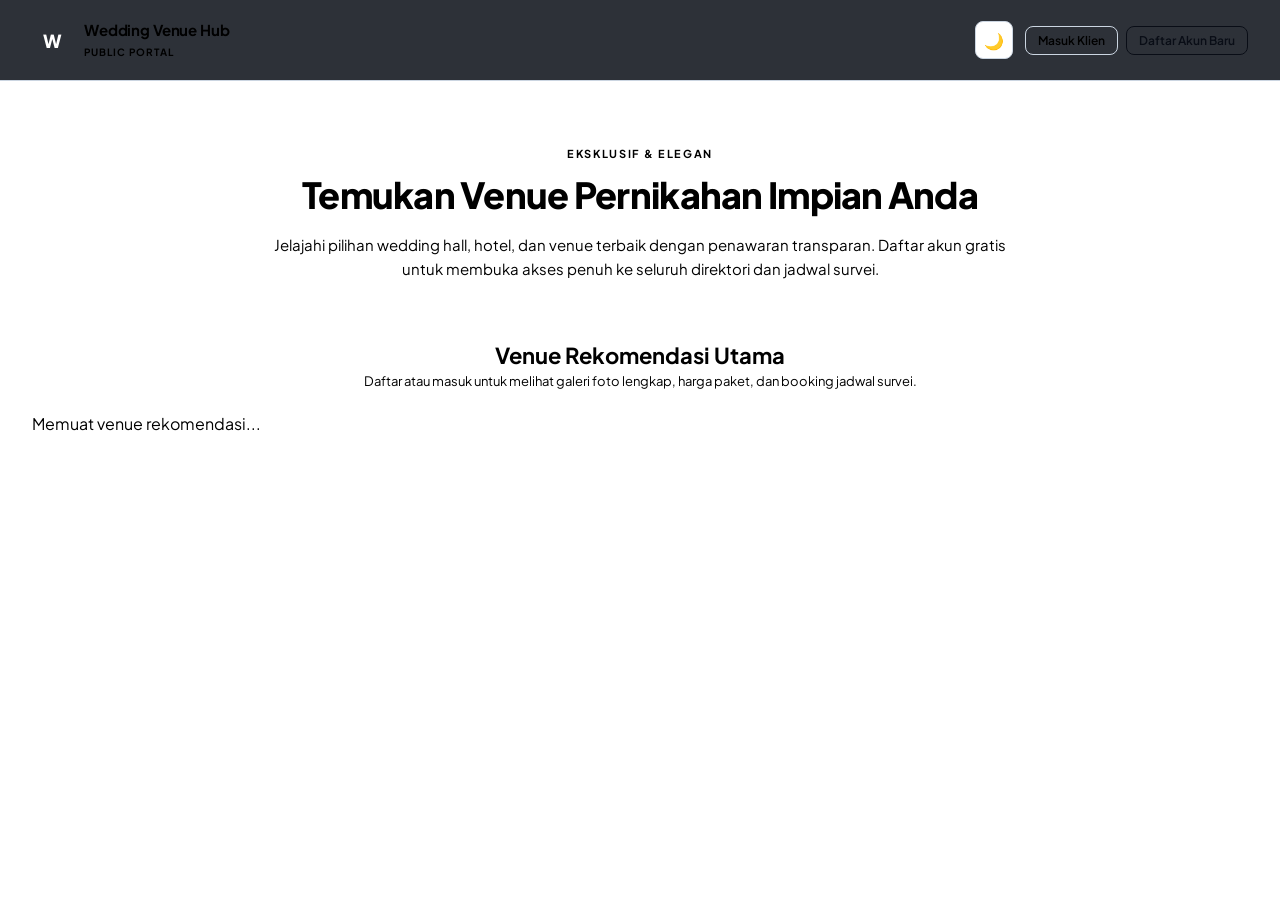
==== index.html @ e2de9c02 "Update index.html" ====
<!DOCTYPE html>
<html lang="id">
<head>
  <meta charset="utf-8">
  <meta name="viewport" content="width=device-width, initial-scale=1">
  <title>Wedding Venue Hub — Temukan Venue Impian Anda</title>
  <link rel="preconnect" href="https://fonts.googleapis.com">
  <link rel="preconnect" href="https://fonts.gstatic.com" crossorigin>
  <link href="https://fonts.googleapis.com/css2?family=Plus+Jakarta+Sans:wght@400;500;600;700;800&display=swap" rel="stylesheet">
  <link rel="stylesheet" href="./public-style.css?v=1">
  <style>
    /* CSS Tambahan Aman untuk Tombol Dark/Light Mode di Header Publik */
    .public-header { display: flex; justify-content: space-between; align-items: center; }
    .header-right-actions { display: flex; align-items: center; gap: 12px; }
    .theme-toggle-btn { background: var(--card-bg, #ffffff); border: 1px solid var(--border, #cbd5e1); color: var(--text-main, #0f172a); width: 38px; height: 38px; border-radius: 8px; display: grid; place-items: center; cursor: pointer; font-size: 16px; transition: all 0.2s; }
    .theme-toggle-btn:hover { background: #e2e8f0; }
  </style>
</head>
<body>

  <!-- HEADER / NAVBAR PUBLIK -->
  <header class="public-header">
    <div class="brand">
      <div class="brand-icon">W</div>
      <div class="brand-text">
        <strong>Wedding Venue Hub</strong>
        <span>PUBLIC PORTAL</span>
      </div>
    </div>
    
    <div class="header-right-actions">
      <!-- TOMBOL DARK/LIGHT MODE -->
      <button type="button" class="theme-toggle-btn" id="themeToggleBtn" onclick="toggleTheme()" title="Ganti Tema">🌙</button>
      
      <div class="nav-actions" style="display: flex; gap: 8px;">
        <button type="button" class="btn sm" id="btnOpenLogin">Masuk Klien</button>
        <button type="button" class="btn primary sm" id="btnOpenRegister">Daftar Akun Baru</button>
      </div>
    </div>
  </header>

  <!-- HERO SECTION -->
  <section class="hero-section" id="heroBanner">
    <div class="hero-content">
      <span class="eyebrow">EKSKLUSIF & ELEGAN</span>
      <h1>Temukan Venue Pernikahan Impian Anda</h1>
      <p>Jelajahi pilihan wedding hall, hotel, dan venue terbaik dengan penawaran transparan. Daftar akun gratis untuk membuka akses penuh ke seluruh direktori dan jadwal survei.</p>
    </div>
  </section>

  <!-- MAIN CONTAINER PUBLIK -->
  <main class="public-main">
    <div class="section-title-wrap">
      <h2>Venue Rekomendasi Utama</h2>
      <p>Daftar atau masuk untuk melihat galeri foto lengkap, harga paket, dan booking jadwal survei.</p>
    </div>

    <!-- Grid Venue Publik -->
    <div id="publicVenuesContainer" class="venue-grid">
      <div class="empty">Memuat venue rekomendasi...</div>
    </div>
  </main>

  <!-- MODAL AUTH (LOGIN / REGISTER) -->
  <div id="authModal" class="modal-backdrop hidden">
    <div class="modal-box">
      <div class="card-header">
        <h2 id="authModalTitle">Daftar Akun Baru</h2>
        <button type="button" class="btn sm" data-close-modal="authModal">✕</button>
      </div>
      <p style="color:var(--muted);font-size:13px;margin-bottom:16px;">
        Nikmati akses penuh ke seluruh fitur, galeri eksklusif, dan penjadwalan survei venue.
      </p>
      
      <div id="registerFormView">
        <div class="field">
          <label>Nama Lengkap *</label>
          <input id="regName" placeholder="Nama Anda / Pasangan">
        </div>
        <div class="field">
          <label>Email Aktif *</label>
          <input id="regEmail" type="email" placeholder="email@domain.com">
        </div>
        <button type="button" class="btn primary w-full mt-14" id="btnSubmitRegister">Buat Akun Sekarang</button>
        <p style="text-align:center;margin-top:14px;font-size:13px;color:var(--muted);">
          Sudah punya akun? <a href="#" id="switchToLogin" style="color:var(--cyan);font-weight:600;">Masuk di sini</a>
        </p>
      </div>

      <div id="loginFormView" class="hidden">
        <div class="field">
          <label>Email Terdaftar *</label>
          <input id="loginEmail" type="email" placeholder="email@domain.com">
        </div>
        <button type="button" class="btn primary w-full mt-14" id="btnSubmitLogin">Masuk ke Portal</button>
        <p style="text-align:center;margin-top:14px;font-size:13px;color:var(--muted);">
          Belum punya akun? <a href="#" id="switchToRegister" style="color:var(--cyan);font-weight:600;">Daftar baru</a>
        </p>
      </div>
    </div>
  </div>

  <!-- MODAL GATE (RESTRICTION SAAT KLIK DETAIL) -->
  <div id="gateModal" class="modal-backdrop hidden">
    <div class="modal-box" style="max-width:420px;text-align:center;padding:32px;">
      <div style="font-size:36px;margin-bottom:12px;">🔒</div>
      <h2>Akses Eksklusif Klien</h2>
      <p style="color:var(--muted);margin:12px 0 24px 0;font-size:13px;">
        Silakan daftar akun baru atau masuk terlebih dahulu untuk melihat galeri lengkap, detail harga, dan memesan jadwal survei venue ini.
      </p>
      <div class="btn-group" style="display:flex;gap:10px;justify-content:center;">
        <button type="button" class="btn" data-close-modal="gateModal">Batal</button>
        <button type="button" class="btn primary" id="btnTriggerAuthFromGate">Daftar / Masuk Akun</button>
      </div>
    </div>
  </div>

  <!-- POPUP PROMOSI / BANNER 4:5 (OTOMATIS DARI SETTING ADMIN) -->
  <div id="promoPopup" class="modal-backdrop hidden">
    <div class="modal-box" style="padding:0;background:transparent;border:0;width:min(380px,90vw);">
      <button type="button" class="btn sm" id="closePopup" style="position:absolute;right:10px;top:10px;z-index:10;background:rgba(0,0,0,0.7);border:0;color:#fff;">✕</button>
      <img id="popupImage" src="" alt="Promo Banner" style="width:100%;aspect-ratio:4/5;object-fit:cover;border-radius:16px;display:block;">
    </div>
  </div>

  <div id="toast" class="toast hidden"></div>

  <script>
    // --- FITUR DARK / LIGHT MODE UNTUK HALAMAN PUBLIK ---
    function initTheme() {
      const savedTheme = localStorage.getItem('wvh_theme') || 'light';
      document.documentElement.setAttribute('data-theme', savedTheme);
      const btn = document.getElementById('themeToggleBtn');
      if (btn) btn.textContent = savedTheme === 'dark' ? '☀️' : '🌙';
    }

    function toggleTheme() {
      const currentTheme = document.documentElement.getAttribute('data-theme');
      const newTheme = currentTheme === 'dark' ? 'light' : 'dark';
      document.documentElement.setAttribute('data-theme', newTheme);
      localStorage.setItem('wvh_theme', newTheme);
      const btn = document.getElementById('themeToggleBtn');
      if (btn) btn.textContent = newTheme === 'dark' ? '☀️' : '🌙';
    }

    document.addEventListener('DOMContentLoaded', () => {
      initTheme();
    });
  </script>
  <script src="./public-app.js?v=1"></script>
</body>
</html>
---- public-style.css ----
:root {
      --primary: #0ea5e9;
      --primary-dark: #0284c7;
      --bg-color: #f1f5f9;
      --card-bg: #ffffff;
      --text-main: #0f172a;
      --text-muted: #475569;
      --border: #cbd5e1;
      --radius: 12px;
    }

    /* KODE TAMBAHAN UNTUK DARK MODE */
    [data-theme="dark"] {
      --bg-color: #0b0f19;
      --card-bg: #1e293b;
      --text-main: #f8fafc;
      --text-muted: #94a3b8;
      --border: #334155;
    }

* { box-sizing: border-box; margin: 0; padding: 0; font-family: 'Plus Jakarta Sans', sans-serif; }
body { background: var(--bg); color: var(--text); min-height: 100vh; }
.hidden { display: none !important; }

/* Header Publik */
.public-header {
  display: flex; justify-content: space-between; align-items: center;
  padding: 20px 32px; border-bottom: 1px solid var(--border);
  background: rgba(9, 13, 22, 0.85); backdrop-filter: blur(12px);
  position: sticky; top: 0; z-index: 100;
}
.brand { display: flex; align-items: center; gap: 12px; }
.brand-icon {
  width: 40px; height: 40px; background: linear-gradient(135deg, var(--cyan), #2563eb);
  border-radius: 10px; display: grid; place-items: center; font-weight: 800; color: #fff; font-size: 18px;
}
.brand-text strong { display: block; font-size: 15px; letter-spacing: -0.01em; }
.brand-text span { font-size: 10px; color: var(--muted); letter-spacing: 0.1em; font-weight: 700; }

.nav-actions { display: flex; gap: 10px; }

/* Tombol & Utilities */
.btn {
  background: var(--card); color: var(--text); border: 1px solid var(--border);
  padding: 8px 16px; border-radius: 8px; font-weight: 600; font-size: 13px; cursor: pointer;
  transition: all 0.2s; text-decoration: none; display: inline-flex; align-items: center; justify-content: center; gap: 6px;
}
.btn:hover { border-color: var(--cyan); color: var(--cyan); }
.btn.primary { background: var(--cyan); color: #090d16; border-color: var(--cyan); }
.btn.primary:hover { background: #0ea5e9; }
.btn.sm { padding: 6px 12px; font-size: 12px; }
.w-full { width: 100%; }
.mt-14 { margin-top: 14px; }

/* Hero Section */
.hero-section {
  padding: 60px 32px 40px 32px; text-align: center; max-width: 800px; margin: 0 auto;
}
.eyebrow { font-size: 11px; font-weight: 700; color: var(--cyan); letter-spacing: 0.15em; text-transform: uppercase; }
.hero-section h1 { font-size: 36px; font-weight: 800; letter-spacing: -0.02em; margin: 10px 0 16px 0; }
.hero-section p { color: var(--muted); font-size: 15px; line-height: 1.6; }

/* Main Content & Venue Grid */
.public-main { padding: 20px 32px 60px 32px; max-width: 1360px; margin: 0 auto; }
.section-title-wrap { margin-bottom: 24px; text-align: center; }
.section-title-wrap h2 { font-size: 22px; font-weight: 700; }
.section-title-wrap p { color: var(--muted); font-size: 13px; margin-top: 4px; }

.venue-grid {
  display: grid; grid-template-columns: repeat(auto-fill, minmax(300px, 1fr)); gap: 20px;
}
.venue-item {
  background: var(--card); border: 1px solid var(--border); border-radius: 14px; overflow: hidden;
  display: flex; flex-direction: column; transition: transform 0.2s, border-color 0.2s;
}
.venue-item:hover { transform: translateY(-3px); border-color: var(--cyan); }
.venue-cover { width: 100%; height: 180px; object-fit: cover; }
.venue-cover-empty { width: 100%; height: 180px; background: #1a233a; display: grid; place-items: center; color: var(--muted); font-size: 12px; }
.venue-body { padding: 18px; display: flex; flex-direction: column; flex: 1; }
.venue-title { font-size: 16px; font-weight: 700; margin-bottom: 6px; }
.venue-meta { font-size: 13px; color: var(--muted); margin-bottom: 4px; }

/* Modal Backdrop & Box */
.modal-backdrop {
  position: fixed; inset: 0; background: rgba(0, 0, 0, 0.7); backdrop-filter: blur(4px);
  display: grid; place-items: center; z-index: 1000; padding: 20px;
}
.modal-box {
  background: var(--card); border: 1px solid var(--border); border-radius: 16px;
  width: 100%; max-width: 440px; padding: 24px; position: relative;
}
.card-header { display: flex; justify-content: space-between; align-items: center; margin-bottom: 14px; }
.card-header h2 { font-size: 18px; font-weight: 700; }

.field { margin-bottom: 14px; }
.field label { display: block; font-size: 12px; font-weight: 600; color: var(--muted); margin-bottom: 6px; }
.field input {
  width: 100%; background: var(--bg); border: 1px solid var(--border); color: var(--text);
  padding: 10px 14px; border-radius: 8px; font-size: 14px; outline: none; transition: border-color 0.2s;
}
.field input:focus { border-color: var(--cyan); }

/* Toast Notification */
.toast {
  position: fixed; bottom: 24px; right: 24px; background: #0f172a; color: #fff;
  padding: 12px 20px; border-radius: 10px; border: 1px solid var(--border); font-size: 13px;
  box-shadow: 0 10px 25px rgba(0,0,0,0.5); z-index: 2000; transition: opacity 0.3s;
}
.toast.err { border-color: var(--danger); background: #450a0a; }
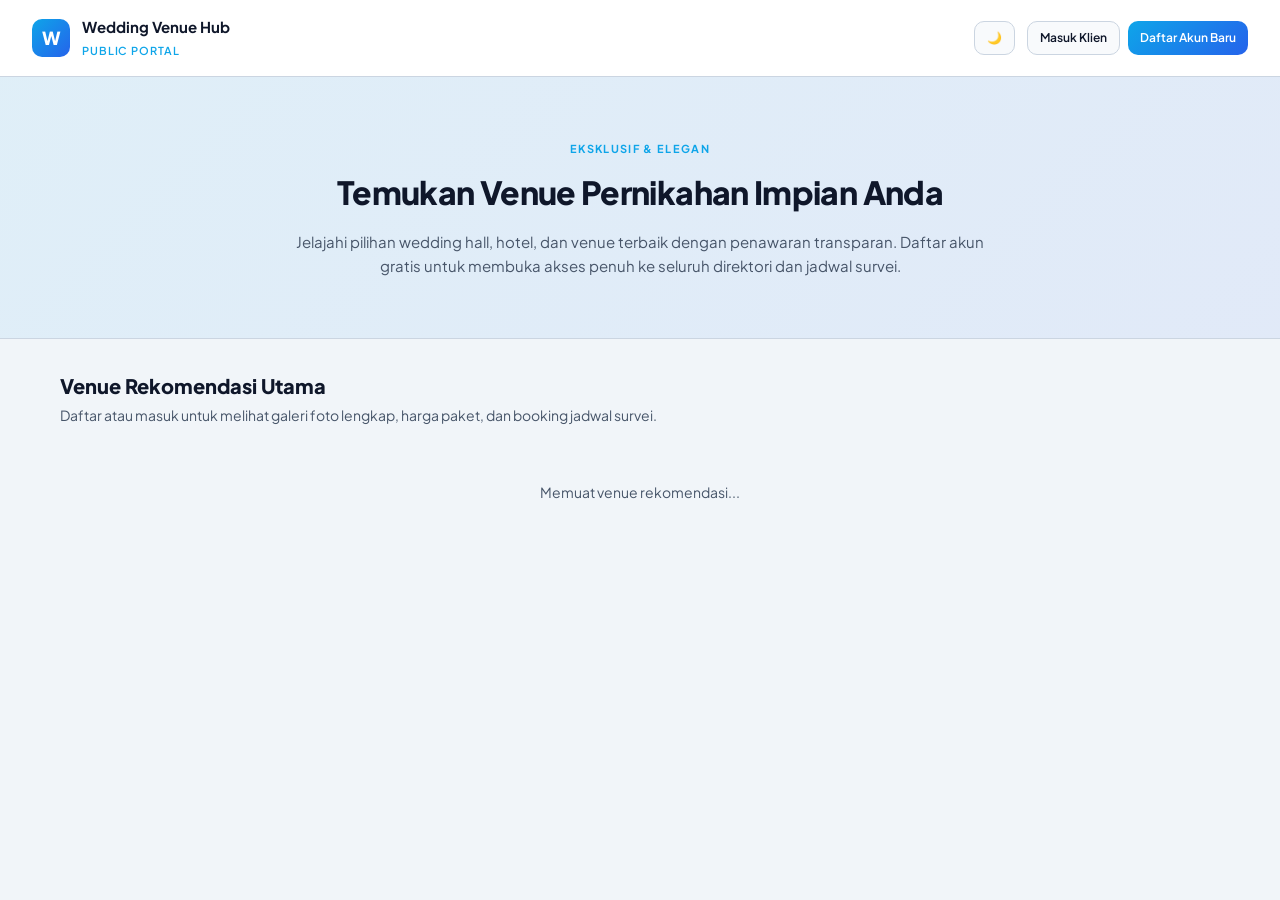
==== commit 556d781e: "Update index.html" ====
--- a/index.html
+++ b/index.html
@@ -8,13 +8,6 @@
   <link rel="preconnect" href="https://fonts.gstatic.com" crossorigin>
   <link href="https://fonts.googleapis.com/css2?family=Plus+Jakarta+Sans:wght@400;500;600;700;800&display=swap" rel="stylesheet">
   <link rel="stylesheet" href="./public-style.css?v=1">
-  <style>
-    /* CSS Tambahan Aman untuk Tombol Dark/Light Mode di Header Publik */
-    .public-header { display: flex; justify-content: space-between; align-items: center; }
-    .header-right-actions { display: flex; align-items: center; gap: 12px; }
-    .theme-toggle-btn { background: var(--card-bg, #ffffff); border: 1px solid var(--border, #cbd5e1); color: var(--text-main, #0f172a); width: 38px; height: 38px; border-radius: 8px; display: grid; place-items: center; cursor: pointer; font-size: 16px; transition: all 0.2s; }
-    .theme-toggle-btn:hover { background: #e2e8f0; }
-  </style>
 </head>
 <body>
 
@@ -28,9 +21,9 @@
       </div>
     </div>
     
-    <div class="header-right-actions">
+    <div style="display: flex; align-items: center; gap: 12px;">
       <!-- TOMBOL DARK/LIGHT MODE -->
-      <button type="button" class="theme-toggle-btn" id="themeToggleBtn" onclick="toggleTheme()" title="Ganti Tema">🌙</button>
+      <button type="button" class="btn outline sm" id="themeToggleBtn" onclick="toggleTheme()" title="Ganti Tema">🌙</button>
       
       <div class="nav-actions" style="display: flex; gap: 8px;">
         <button type="button" class="btn sm" id="btnOpenLogin">Masuk Klien</button>
@@ -126,7 +119,7 @@
   <div id="toast" class="toast hidden"></div>
 
   <script>
-    // --- FITUR DARK / LIGHT MODE UNTUK HALAMAN PUBLIK ---
+    // --- FITUR DARK / LIGHT MODE ---
     function initTheme() {
       const savedTheme = localStorage.getItem('wvh_theme') || 'light';
       document.documentElement.setAttribute('data-theme', savedTheme);
--- a/public-style.css
+++ b/public-style.css
@@ -1,109 +1,108 @@
+/* --- PUBLIC PORTAL STYLES & THEME VARIABLES --- */
 :root {
-      --primary: #0ea5e9;
-      --primary-dark: #0284c7;
-      --bg-color: #f1f5f9;
-      --card-bg: #ffffff;
-      --text-main: #0f172a;
-      --text-muted: #475569;
-      --border: #cbd5e1;
-      --radius: 12px;
-    }
+  --primary: #0ea5e9;
+  --primary-dark: #0284c7;
+  --cyan: #0ea5e9;
+  --bg: #f1f5f9;
+  --surface: #ffffff;
+  --surface-2: #f8fafc;
+  --card-bg: #ffffff;
+  --text: #0f172a;
+  --muted: #475569;
+  --border: #cbd5e1;
+  --border-hover: #94a3b8;
+  --radius: 12px;
+  --primary-grad: linear-gradient(135deg, #0ea5e9, #2563eb);
+}
 
-    /* KODE TAMBAHAN UNTUK DARK MODE */
-    [data-theme="dark"] {
-      --bg-color: #0b0f19;
-      --card-bg: #1e293b;
-      --text-main: #f8fafc;
-      --text-muted: #94a3b8;
-      --border: #334155;
-    }
+[data-theme="dark"] {
+  --bg: #0b0f19;
+  --surface: #1e293b;
+  --surface-2: #0f172a;
+  --card-bg: #1e293b;
+  --text: #f8fafc;
+  --muted: #94a3b8;
+  --border: #334155;
+  --border-hover: #475569;
+}
 
-* { box-sizing: border-box; margin: 0; padding: 0; font-family: 'Plus Jakarta Sans', sans-serif; }
-body { background: var(--bg); color: var(--text); min-height: 100vh; }
-.hidden { display: none !important; }
+* { box-sizing: border-box; margin: 0; padding: 0; }
+body {
+  font-family: 'Plus Jakarta Sans', system-ui, sans-serif;
+  background: var(--bg);
+  color: var(--text);
+  font-size: 14px;
+  line-height: 1.5;
+  min-height: 100vh;
+  transition: background 0.3s, color 0.3s;
+}
 
-/* Header Publik */
 .public-header {
+  background: var(--surface);
+  border-bottom: 1px solid var(--border);
+  padding: 16px 32px;
   display: flex; justify-content: space-between; align-items: center;
-  padding: 20px 32px; border-bottom: 1px solid var(--border);
-  background: rgba(9, 13, 22, 0.85); backdrop-filter: blur(12px);
   position: sticky; top: 0; z-index: 100;
 }
 .brand { display: flex; align-items: center; gap: 12px; }
 .brand-icon {
-  width: 40px; height: 40px; background: linear-gradient(135deg, var(--cyan), #2563eb);
-  border-radius: 10px; display: grid; place-items: center; font-weight: 800; color: #fff; font-size: 18px;
+  width: 38px; height: 38px; border-radius: 10px; background: var(--primary-grad);
+  display: grid; place-items: center; font-weight: 800; color: #fff; font-size: 18px;
 }
-.brand-text strong { display: block; font-size: 15px; letter-spacing: -0.01em; }
-.brand-text span { font-size: 10px; color: var(--muted); letter-spacing: 0.1em; font-weight: 700; }
+.brand-text strong { display: block; font-size: 15px; color: var(--text); }
+.brand-text span { font-size: 11px; color: var(--cyan); font-weight: 600; letter-spacing: 0.08em; }
 
-.nav-actions { display: flex; gap: 10px; }
+.header-right-actions { display: flex; align-items: center; gap: 12px; }
+.theme-toggle-btn {
+  background: var(--surface); border: 1px solid var(--border); color: var(--text);
+  width: 38px; height: 38px; border-radius: 8px; display: grid; place-items: center;
+  cursor: pointer; font-size: 16px; transition: all 0.2s;
+}
+.theme-toggle-btn:hover { background: var(--surface-2); border-color: var(--border-hover); }
 
-/* Tombol & Utilities */
+.hero-section {
+  padding: 60px 20px; text-align: center;
+  background: linear-gradient(135deg, rgba(14, 165, 233, 0.08), rgba(37, 99, 235, 0.08));
+  border-bottom: 1px solid var(--border);
+}
+.hero-content { max-width: 700px; margin: 0 auto; }
+.eyebrow { font-size: 11px; color: var(--cyan); font-weight: 700; letter-spacing: 0.12em; text-transform: uppercase; }
+.hero-content h1 { font-size: 32px; font-weight: 800; margin: 10px 0 14px 0; letter-spacing: -0.02em; color: var(--text); }
+.hero-content p { color: var(--muted); font-size: 15px; line-height: 1.6; }
+
+.public-main { max-width: 1200px; margin: 32px auto; padding: 0 20px; }
+.section-title-wrap { margin-bottom: 24px; }
+.section-title-wrap h2 { font-size: 20px; font-weight: 800; color: var(--text); }
+.section-title-wrap p { color: var(--muted); font-size: 14px; margin-top: 4px; }
+
+.venue-grid { display: grid; grid-template-columns: repeat(auto-fill, minmax(300px, 1fr)); gap: 24px; }
+
+/* Tombol dan Komponen Lainnya */
 .btn {
-  background: var(--card); color: var(--text); border: 1px solid var(--border);
-  padding: 8px 16px; border-radius: 8px; font-weight: 600; font-size: 13px; cursor: pointer;
-  transition: all 0.2s; text-decoration: none; display: inline-flex; align-items: center; justify-content: center; gap: 6px;
+  display: inline-flex; align-items: center; justify-content: center; gap: 8px;
+  padding: 10px 16px; border-radius: 10px; border: 1px solid var(--border);
+  background: var(--surface-2); color: var(--text); font: inherit; font-weight: 600;
+  cursor: pointer; transition: all 0.2s; text-decoration: none;
 }
-.btn:hover { border-color: var(--cyan); color: var(--cyan); }
-.btn.primary { background: var(--cyan); color: #090d16; border-color: var(--cyan); }
-.btn.primary:hover { background: #0ea5e9; }
-.btn.sm { padding: 6px 12px; font-size: 12px; }
-.w-full { width: 100%; }
-.mt-14 { margin-top: 14px; }
+.btn:hover { border-color: var(--border-hover); }
+.btn.primary { background: var(--primary-grad); border: 0; color: #fff; }
+.btn.sm { padding: 7px 12px; font-size: 12px; }
 
-/* Hero Section */
-.hero-section {
-  padding: 60px 32px 40px 32px; text-align: center; max-width: 800px; margin: 0 auto;
-}
-.eyebrow { font-size: 11px; font-weight: 700; color: var(--cyan); letter-spacing: 0.15em; text-transform: uppercase; }
-.hero-section h1 { font-size: 36px; font-weight: 800; letter-spacing: -0.02em; margin: 10px 0 16px 0; }
-.hero-section p { color: var(--muted); font-size: 15px; line-height: 1.6; }
-
-/* Main Content & Venue Grid */
-.public-main { padding: 20px 32px 60px 32px; max-width: 1360px; margin: 0 auto; }
-.section-title-wrap { margin-bottom: 24px; text-align: center; }
-.section-title-wrap h2 { font-size: 22px; font-weight: 700; }
-.section-title-wrap p { color: var(--muted); font-size: 13px; margin-top: 4px; }
-
-.venue-grid {
-  display: grid; grid-template-columns: repeat(auto-fill, minmax(300px, 1fr)); gap: 20px;
-}
-.venue-item {
-  background: var(--card); border: 1px solid var(--border); border-radius: 14px; overflow: hidden;
-  display: flex; flex-direction: column; transition: transform 0.2s, border-color 0.2s;
-}
-.venue-item:hover { transform: translateY(-3px); border-color: var(--cyan); }
-.venue-cover { width: 100%; height: 180px; object-fit: cover; }
-.venue-cover-empty { width: 100%; height: 180px; background: #1a233a; display: grid; place-items: center; color: var(--muted); font-size: 12px; }
-.venue-body { padding: 18px; display: flex; flex-direction: column; flex: 1; }
-.venue-title { font-size: 16px; font-weight: 700; margin-bottom: 6px; }
-.venue-meta { font-size: 13px; color: var(--muted); margin-bottom: 4px; }
-
-/* Modal Backdrop & Box */
 .modal-backdrop {
-  position: fixed; inset: 0; background: rgba(0, 0, 0, 0.7); backdrop-filter: blur(4px);
-  display: grid; place-items: center; z-index: 1000; padding: 20px;
+  position: fixed; inset: 0; z-index: 999; background: rgba(4, 7, 15, 0.82);
+  backdrop-filter: blur(6px); display: flex; align-items: center; justify-content: center; padding: 16px;
 }
 .modal-box {
-  background: var(--card); border: 1px solid var(--border); border-radius: 16px;
-  width: 100%; max-width: 440px; padding: 24px; position: relative;
+  background: var(--surface); border: 1px solid var(--border); border-radius: 18px;
+  width: min(480px, 100%); max-height: 90vh; overflow-y: auto; padding: 24px;
 }
-.card-header { display: flex; justify-content: space-between; align-items: center; margin-bottom: 14px; }
-.card-header h2 { font-size: 18px; font-weight: 700; }
-
-.field { margin-bottom: 14px; }
-.field label { display: block; font-size: 12px; font-weight: 600; color: var(--muted); margin-bottom: 6px; }
-.field input {
-  width: 100%; background: var(--bg); border: 1px solid var(--border); color: var(--text);
-  padding: 10px 14px; border-radius: 8px; font-size: 14px; outline: none; transition: border-color 0.2s;
+.field { display: flex; flex-direction: column; gap: 6px; margin-bottom: 14px; }
+.field label { font-size: 12px; font-weight: 600; color: var(--muted); }
+input {
+  width: 100%; padding: 11px 14px; border-radius: 10px;
+  border: 1px solid var(--border); background: var(--surface-2); color: var(--text);
+  font: inherit; outline: none;
 }
-.field input:focus { border-color: var(--cyan); }
-
-/* Toast Notification */
-.toast {
-  position: fixed; bottom: 24px; right: 24px; background: #0f172a; color: #fff;
-  padding: 12px 20px; border-radius: 10px; border: 1px solid var(--border); font-size: 13px;
-  box-shadow: 0 10px 25px rgba(0,0,0,0.5); z-index: 2000; transition: opacity 0.3s;
-}
-.toast.err { border-color: var(--danger); background: #450a0a; }
+input:focus { border-color: var(--primary); }
+.hidden { display: none !important; }
+.empty { text-align: center; padding: 32px; color: var(--muted); grid-column: 1/-1; }
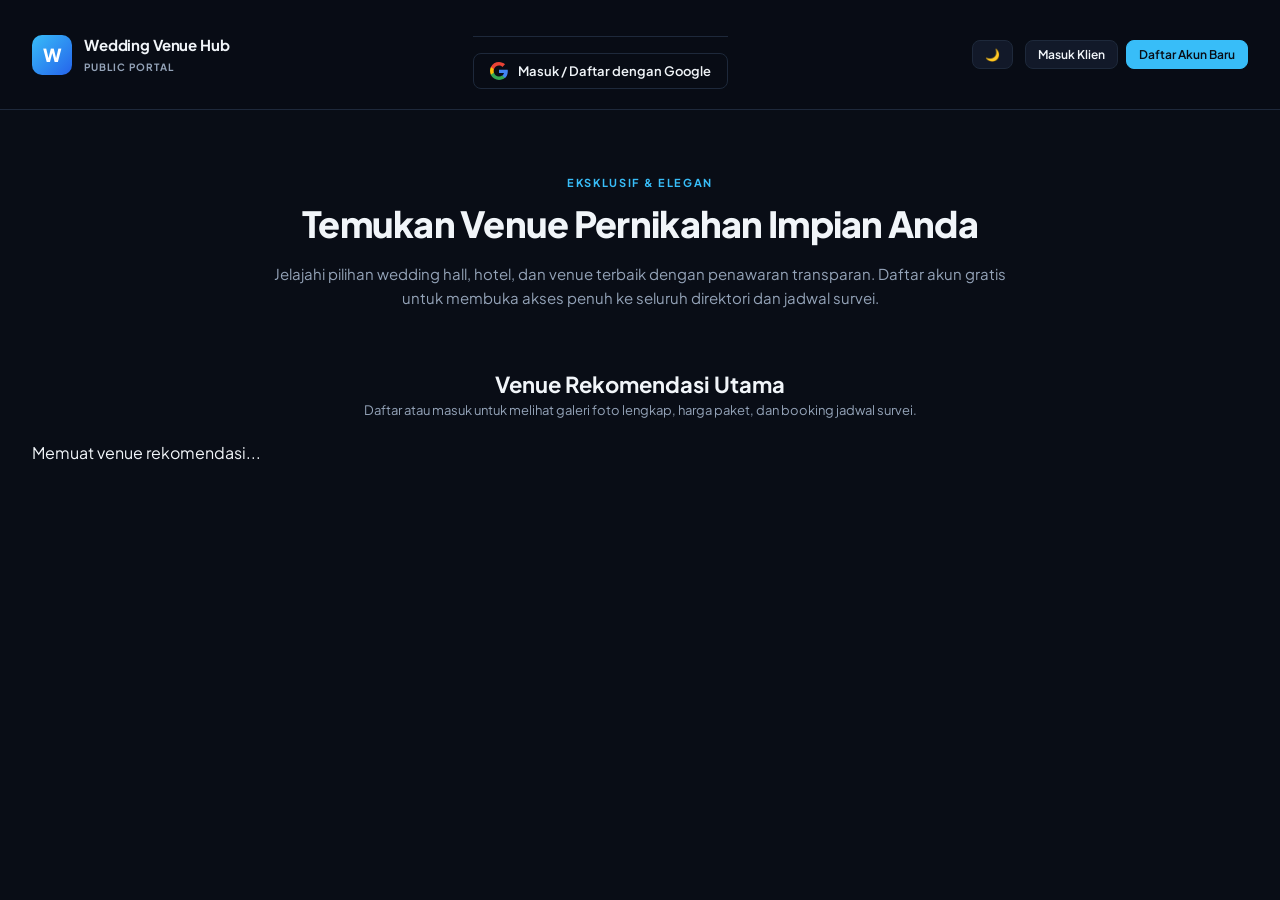
==== commit 583e950e: "Update index.html" ====
--- a/index.html
+++ b/index.html
@@ -20,7 +20,13 @@
         <span>PUBLIC PORTAL</span>
       </div>
     </div>
-    
+    <!-- Di dalam modal view login/register lo -->
+    <div style="margin-top: 16px; border-top: 1px solid var(--border); padding-top: 16px;">
+      <button type="button" class="btn w-full" id="btnGoogleLogin" style="background: var(--surface); color: var(--text); border: 1px solid var(--border); display: flex; align-items: center; justify-content: center; gap: 10px;">
+        <svg width="18" height="18" viewBox="0 0 24 24"><path fill="#4285F4" d="M23.745 12.27c0-.7-.06-1.4-.19-2.07H12v4.51h6.6c-.29 1.52-1.14 2.82-2.4 3.68v3.05h3.88c2.27-2.09 3.66-5.17 3.66-9.17z"/><path fill="#34A853" d="M12 24c3.24 0 5.95-1.08 7.93-2.91l-3.88-3.05c-1.08.72-2.45 1.16-4.05 1.16-3.12 0-5.77-2.1-6.72-4.93H1.19v3.15C3.17 21.32 7.23 24 12 24z"/><path fill="#FBBC05" d="M5.28 14.27c-.25-.72-.38-1.49-.38-2.27s.13-1.55.38-2.27V6.58H1.19C.43 8.13 0 9.89 0 11.8s.43 3.67 1.19 5.22l4.09-3.15z"/><path fill="#EA4335" d="M12 4.75c1.77 0 3.35.61 4.6 1.8l3.42-3.42C17.95 1.19 15.24 0 12 0 7.23 0 3.17 2.68 1.19 6.58l4.09 3.15c.95-2.83 3.6-4.98 6.72-4.98z"/></svg>
+        Masuk / Daftar dengan Google
+      </button>
+    </div>
     <div style="display: flex; align-items: center; gap: 12px;">
       <!-- TOMBOL DARK/LIGHT MODE -->
       <button type="button" class="btn outline sm" id="themeToggleBtn" onclick="toggleTheme()" title="Ganti Tema">🌙</button>
--- a/public-style.css
+++ b/public-style.css
@@ -1,108 +1,100 @@
-/* --- PUBLIC PORTAL STYLES & THEME VARIABLES --- */
 :root {
-  --primary: #0ea5e9;
-  --primary-dark: #0284c7;
-  --cyan: #0ea5e9;
-  --bg: #f1f5f9;
-  --surface: #ffffff;
-  --surface-2: #f8fafc;
-  --card-bg: #ffffff;
-  --text: #0f172a;
-  --muted: #475569;
-  --border: #cbd5e1;
-  --border-hover: #94a3b8;
-  --radius: 12px;
-  --primary-grad: linear-gradient(135deg, #0ea5e9, #2563eb);
+  --bg: #090d16;
+  --card: #121929;
+  --border: #1e293b;
+  --text: #f1f5f9;
+  --muted: #94a3b8;
+  --cyan: #38bdf8;
+  --success: #22c55e;
+  --danger: #ef4444;
 }
 
-[data-theme="dark"] {
-  --bg: #0b0f19;
-  --surface: #1e293b;
-  --surface-2: #0f172a;
-  --card-bg: #1e293b;
-  --text: #f8fafc;
-  --muted: #94a3b8;
-  --border: #334155;
-  --border-hover: #475569;
-}
+* { box-sizing: border-box; margin: 0; padding: 0; font-family: 'Plus Jakarta Sans', sans-serif; }
+body { background: var(--bg); color: var(--text); min-height: 100vh; }
+.hidden { display: none !important; }
 
-* { box-sizing: border-box; margin: 0; padding: 0; }
-body {
-  font-family: 'Plus Jakarta Sans', system-ui, sans-serif;
-  background: var(--bg);
-  color: var(--text);
-  font-size: 14px;
-  line-height: 1.5;
-  min-height: 100vh;
-  transition: background 0.3s, color 0.3s;
-}
-
+/* Header Publik */
 .public-header {
-  background: var(--surface);
-  border-bottom: 1px solid var(--border);
-  padding: 16px 32px;
   display: flex; justify-content: space-between; align-items: center;
+  padding: 20px 32px; border-bottom: 1px solid var(--border);
+  background: rgba(9, 13, 22, 0.85); backdrop-filter: blur(12px);
   position: sticky; top: 0; z-index: 100;
 }
 .brand { display: flex; align-items: center; gap: 12px; }
 .brand-icon {
-  width: 38px; height: 38px; border-radius: 10px; background: var(--primary-grad);
-  display: grid; place-items: center; font-weight: 800; color: #fff; font-size: 18px;
+  width: 40px; height: 40px; background: linear-gradient(135deg, var(--cyan), #2563eb);
+  border-radius: 10px; display: grid; place-items: center; font-weight: 800; color: #fff; font-size: 18px;
 }
-.brand-text strong { display: block; font-size: 15px; color: var(--text); }
-.brand-text span { font-size: 11px; color: var(--cyan); font-weight: 600; letter-spacing: 0.08em; }
+.brand-text strong { display: block; font-size: 15px; letter-spacing: -0.01em; }
+.brand-text span { font-size: 10px; color: var(--muted); letter-spacing: 0.1em; font-weight: 700; }
 
-.header-right-actions { display: flex; align-items: center; gap: 12px; }
-.theme-toggle-btn {
-  background: var(--surface); border: 1px solid var(--border); color: var(--text);
-  width: 38px; height: 38px; border-radius: 8px; display: grid; place-items: center;
-  cursor: pointer; font-size: 16px; transition: all 0.2s;
+.nav-actions { display: flex; gap: 10px; }
+
+/* Tombol & Utilities */
+.btn {
+  background: var(--card); color: var(--text); border: 1px solid var(--border);
+  padding: 8px 16px; border-radius: 8px; font-weight: 600; font-size: 13px; cursor: pointer;
+  transition: all 0.2s; text-decoration: none; display: inline-flex; align-items: center; justify-content: center; gap: 6px;
 }
-.theme-toggle-btn:hover { background: var(--surface-2); border-color: var(--border-hover); }
+.btn:hover { border-color: var(--cyan); color: var(--cyan); }
+.btn.primary { background: var(--cyan); color: #090d16; border-color: var(--cyan); }
+.btn.primary:hover { background: #0ea5e9; }
+.btn.sm { padding: 6px 12px; font-size: 12px; }
+.w-full { width: 100%; }
+.mt-14 { margin-top: 14px; }
 
+/* Hero Section */
 .hero-section {
-  padding: 60px 20px; text-align: center;
-  background: linear-gradient(135deg, rgba(14, 165, 233, 0.08), rgba(37, 99, 235, 0.08));
-  border-bottom: 1px solid var(--border);
+  padding: 60px 32px 40px 32px; text-align: center; max-width: 800px; margin: 0 auto;
 }
-.hero-content { max-width: 700px; margin: 0 auto; }
-.eyebrow { font-size: 11px; color: var(--cyan); font-weight: 700; letter-spacing: 0.12em; text-transform: uppercase; }
-.hero-content h1 { font-size: 32px; font-weight: 800; margin: 10px 0 14px 0; letter-spacing: -0.02em; color: var(--text); }
-.hero-content p { color: var(--muted); font-size: 15px; line-height: 1.6; }
+.eyebrow { font-size: 11px; font-weight: 700; color: var(--cyan); letter-spacing: 0.15em; text-transform: uppercase; }
+.hero-section h1 { font-size: 36px; font-weight: 800; letter-spacing: -0.02em; margin: 10px 0 16px 0; }
+.hero-section p { color: var(--muted); font-size: 15px; line-height: 1.6; }
 
-.public-main { max-width: 1200px; margin: 32px auto; padding: 0 20px; }
-.section-title-wrap { margin-bottom: 24px; }
-.section-title-wrap h2 { font-size: 20px; font-weight: 800; color: var(--text); }
-.section-title-wrap p { color: var(--muted); font-size: 14px; margin-top: 4px; }
+/* Main Content & Venue Grid */
+.public-main { padding: 20px 32px 60px 32px; max-width: 1360px; margin: 0 auto; }
+.section-title-wrap { margin-bottom: 24px; text-align: center; }
+.section-title-wrap h2 { font-size: 22px; font-weight: 700; }
+.section-title-wrap p { color: var(--muted); font-size: 13px; margin-top: 4px; }
 
-.venue-grid { display: grid; grid-template-columns: repeat(auto-fill, minmax(300px, 1fr)); gap: 24px; }
+.venue-grid {
+  display: grid; grid-template-columns: repeat(auto-fill, minmax(300px, 1fr)); gap: 20px;
+}
+.venue-item {
+  background: var(--card); border: 1px solid var(--border); border-radius: 14px; overflow: hidden;
+  display: flex; flex-direction: column; transition: transform 0.2s, border-color 0.2s;
+}
+.venue-item:hover { transform: translateY(-3px); border-color: var(--cyan); }
+.venue-cover { width: 100%; height: 180px; object-fit: cover; }
+.venue-cover-empty { width: 100%; height: 180px; background: #1a233a; display: grid; place-items: center; color: var(--muted); font-size: 12px; }
+.venue-body { padding: 18px; display: flex; flex-direction: column; flex: 1; }
+.venue-title { font-size: 16px; font-weight: 700; margin-bottom: 6px; }
+.venue-meta { font-size: 13px; color: var(--muted); margin-bottom: 4px; }
 
-/* Tombol dan Komponen Lainnya */
-.btn {
-  display: inline-flex; align-items: center; justify-content: center; gap: 8px;
-  padding: 10px 16px; border-radius: 10px; border: 1px solid var(--border);
-  background: var(--surface-2); color: var(--text); font: inherit; font-weight: 600;
-  cursor: pointer; transition: all 0.2s; text-decoration: none;
-}
-.btn:hover { border-color: var(--border-hover); }
-.btn.primary { background: var(--primary-grad); border: 0; color: #fff; }
-.btn.sm { padding: 7px 12px; font-size: 12px; }
-
+/* Modal Backdrop & Box */
 .modal-backdrop {
-  position: fixed; inset: 0; z-index: 999; background: rgba(4, 7, 15, 0.82);
-  backdrop-filter: blur(6px); display: flex; align-items: center; justify-content: center; padding: 16px;
+  position: fixed; inset: 0; background: rgba(0, 0, 0, 0.7); backdrop-filter: blur(4px);
+  display: grid; place-items: center; z-index: 1000; padding: 20px;
 }
 .modal-box {
-  background: var(--surface); border: 1px solid var(--border); border-radius: 18px;
-  width: min(480px, 100%); max-height: 90vh; overflow-y: auto; padding: 24px;
+  background: var(--card); border: 1px solid var(--border); border-radius: 16px;
+  width: 100%; max-width: 440px; padding: 24px; position: relative;
 }
-.field { display: flex; flex-direction: column; gap: 6px; margin-bottom: 14px; }
-.field label { font-size: 12px; font-weight: 600; color: var(--muted); }
-input {
-  width: 100%; padding: 11px 14px; border-radius: 10px;
-  border: 1px solid var(--border); background: var(--surface-2); color: var(--text);
-  font: inherit; outline: none;
+.card-header { display: flex; justify-content: space-between; align-items: center; margin-bottom: 14px; }
+.card-header h2 { font-size: 18px; font-weight: 700; }
+
+.field { margin-bottom: 14px; }
+.field label { display: block; font-size: 12px; font-weight: 600; color: var(--muted); margin-bottom: 6px; }
+.field input {
+  width: 100%; background: var(--bg); border: 1px solid var(--border); color: var(--text);
+  padding: 10px 14px; border-radius: 8px; font-size: 14px; outline: none; transition: border-color 0.2s;
 }
-input:focus { border-color: var(--primary); }
-.hidden { display: none !important; }
-.empty { text-align: center; padding: 32px; color: var(--muted); grid-column: 1/-1; }
+.field input:focus { border-color: var(--cyan); }
+
+/* Toast Notification */
+.toast {
+  position: fixed; bottom: 24px; right: 24px; background: #0f172a; color: #fff;
+  padding: 12px 20px; border-radius: 10px; border: 1px solid var(--border); font-size: 13px;
+  box-shadow: 0 10px 25px rgba(0,0,0,0.5); z-index: 2000; transition: opacity 0.3s;
+}
+.toast.err { border-color: var(--danger); background: #450a0a; }
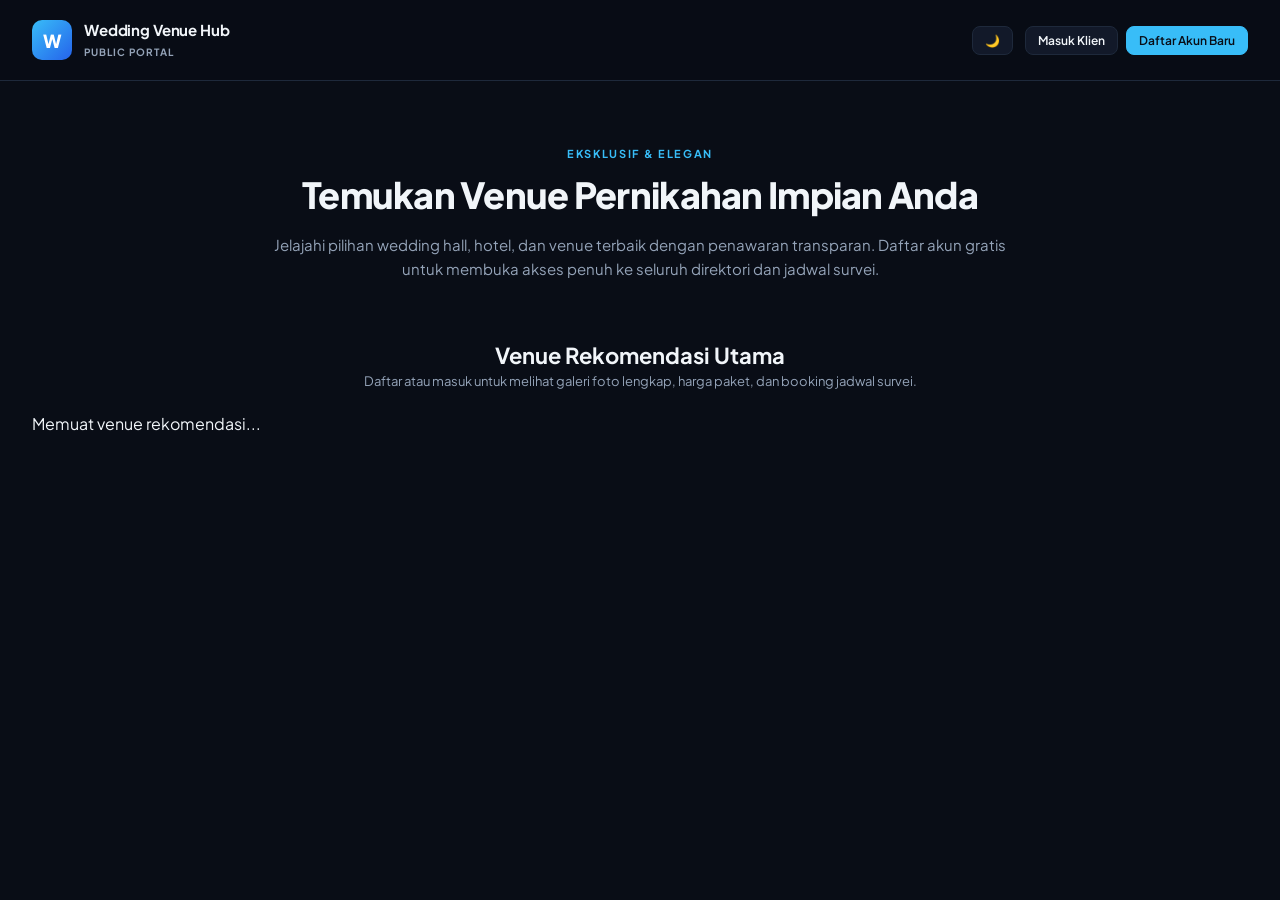
==== commit 08d8ece8: "Update index.html" ====
--- a/index.html
+++ b/index.html
@@ -19,13 +19,6 @@
         <strong>Wedding Venue Hub</strong>
         <span>PUBLIC PORTAL</span>
       </div>
-    </div>
-    <!-- Di dalam modal view login/register lo -->
-    <div style="margin-top: 16px; border-top: 1px solid var(--border); padding-top: 16px;">
-      <button type="button" class="btn w-full" id="btnGoogleLogin" style="background: var(--surface); color: var(--text); border: 1px solid var(--border); display: flex; align-items: center; justify-content: center; gap: 10px;">
-        <svg width="18" height="18" viewBox="0 0 24 24"><path fill="#4285F4" d="M23.745 12.27c0-.7-.06-1.4-.19-2.07H12v4.51h6.6c-.29 1.52-1.14 2.82-2.4 3.68v3.05h3.88c2.27-2.09 3.66-5.17 3.66-9.17z"/><path fill="#34A853" d="M12 24c3.24 0 5.95-1.08 7.93-2.91l-3.88-3.05c-1.08.72-2.45 1.16-4.05 1.16-3.12 0-5.77-2.1-6.72-4.93H1.19v3.15C3.17 21.32 7.23 24 12 24z"/><path fill="#FBBC05" d="M5.28 14.27c-.25-.72-.38-1.49-.38-2.27s.13-1.55.38-2.27V6.58H1.19C.43 8.13 0 9.89 0 11.8s.43 3.67 1.19 5.22l4.09-3.15z"/><path fill="#EA4335" d="M12 4.75c1.77 0 3.35.61 4.6 1.8l3.42-3.42C17.95 1.19 15.24 0 12 0 7.23 0 3.17 2.68 1.19 6.58l4.09 3.15c.95-2.83 3.6-4.98 6.72-4.98z"/></svg>
-        Masuk / Daftar dengan Google
-      </button>
     </div>
     <div style="display: flex; align-items: center; gap: 12px;">
       <!-- TOMBOL DARK/LIGHT MODE -->
